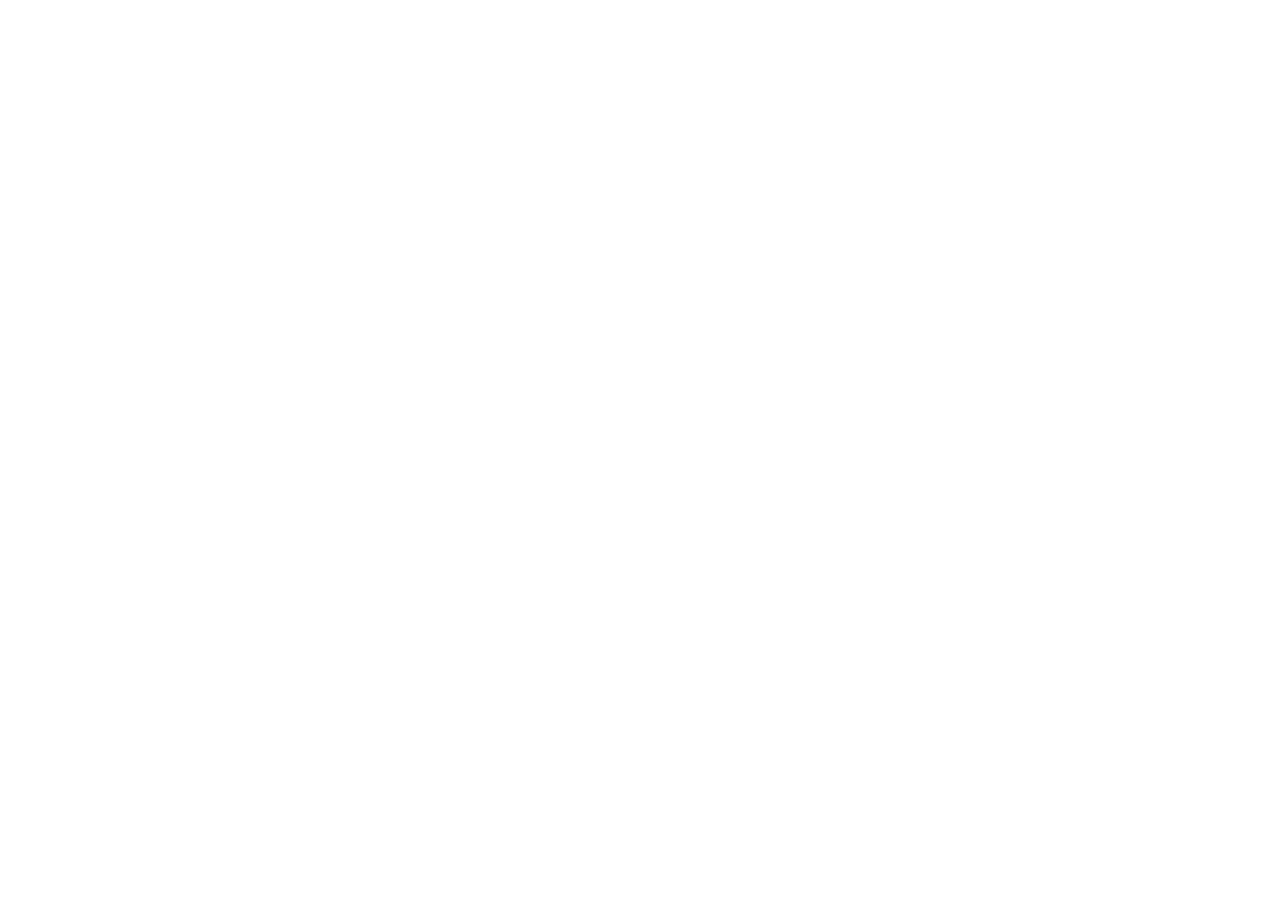
==== index.html @ 55157605 "feat: starting html structure (Fri Mar 10 2023 20:31:09 GMT+0300)" ====
<!DOCTYPE html>
<html lang="en">
<head>
  <meta charset="UTF-8">
  <meta http-equiv="X-UA-Compatible" content="IE=edge">
  <meta name="viewport" content="width=device-width, initial-scale=1.0">
  <title>Document</title>
</head>
<body>

</body>
</html>
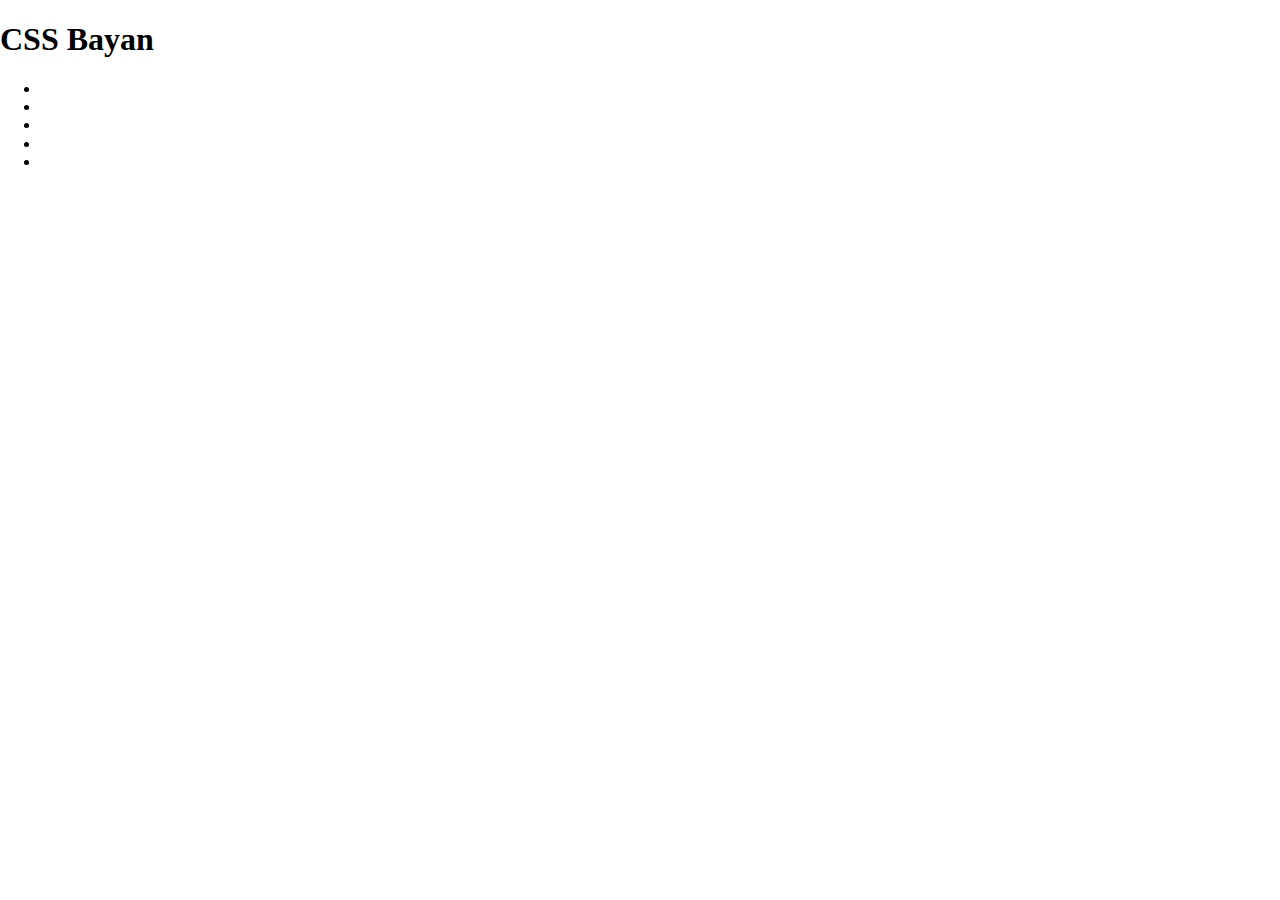
==== commit c8bd705e: "feat: add link to stylesheet and basic structure (Fri Mar 10 2023 20:35:16 GMT+0300)" ====
--- a/index.html
+++ b/index.html
@@ -2,11 +2,22 @@
 <html lang="en">
 <head>
   <meta charset="UTF-8">
-  <meta http-equiv="X-UA-Compatible" content="IE=edge">
   <meta name="viewport" content="width=device-width, initial-scale=1.0">
-  <title>Document</title>
+  <link rel="stylesheet" href="./css/normalize.css">
+  <link rel="stylesheet" href="./css/style.css">
+  <link rel="icon" href="./assets/favicon.ico">
+  <title>cssBayan</title>
 </head>
-<body>
-
+<body class="body">
+  <main class="main">
+    <h1 class="heading">CSS Bayan</h1>
+    <ul class="bayan-list">
+      <li class="bayan-list-item"></li>
+      <li class="bayan-list-item"></li>
+      <li class="bayan-list-item"></li>
+      <li class="bayan-list-item"></li>
+      <li class="bayan-list-item"></li>
+    </ul>
+  </main>
 </body>
 </html>
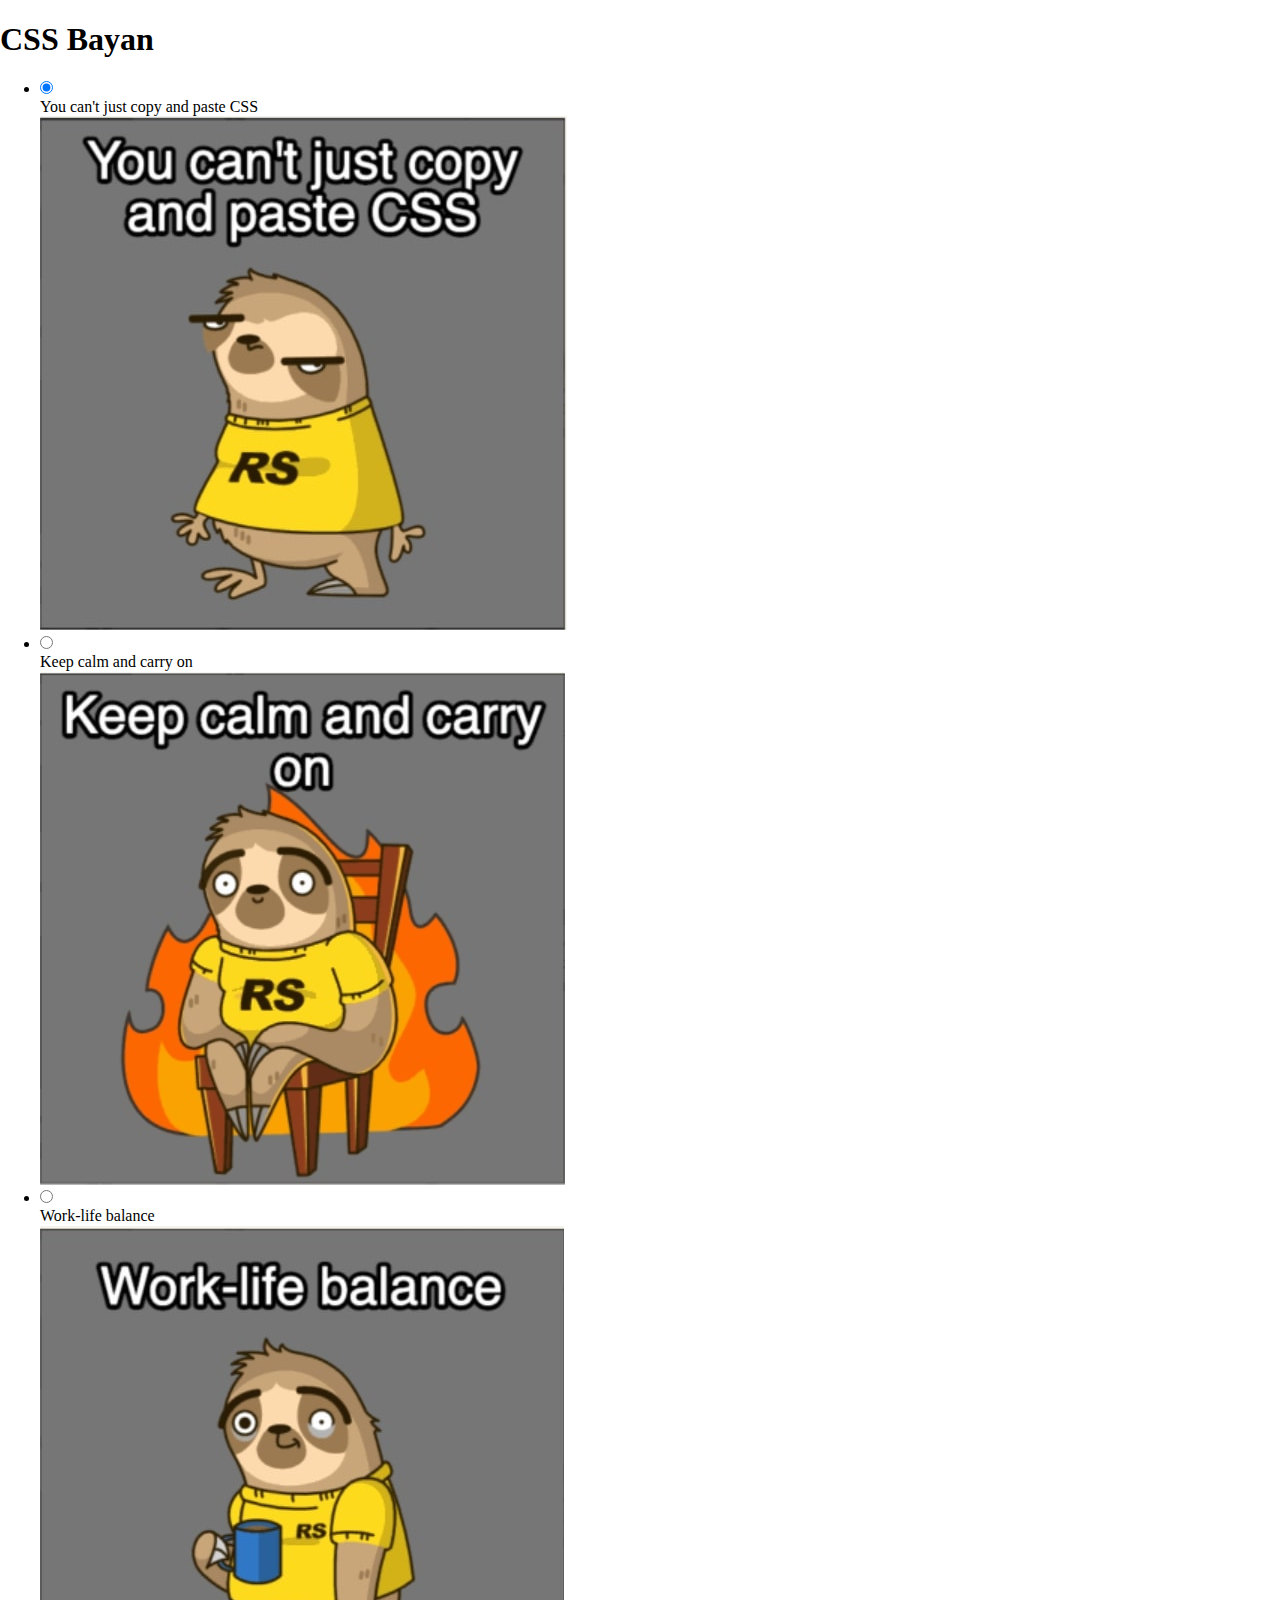
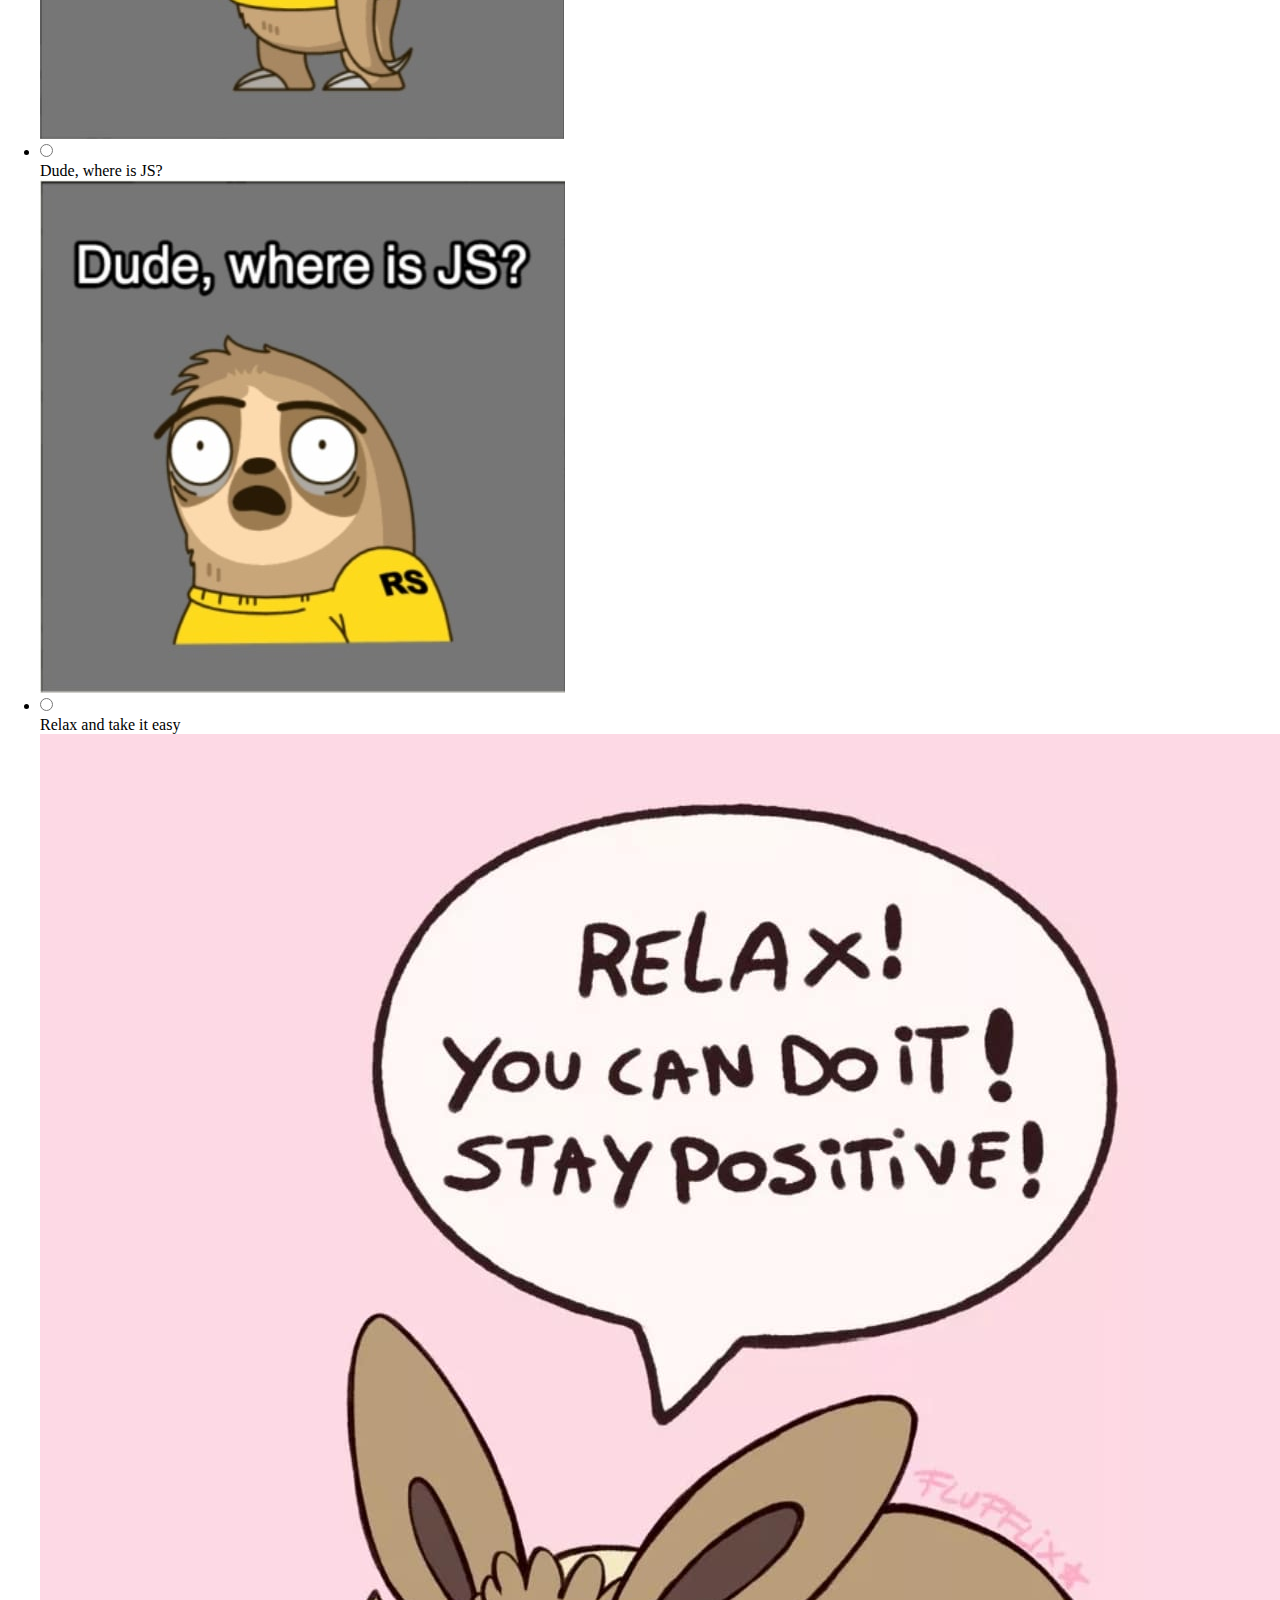
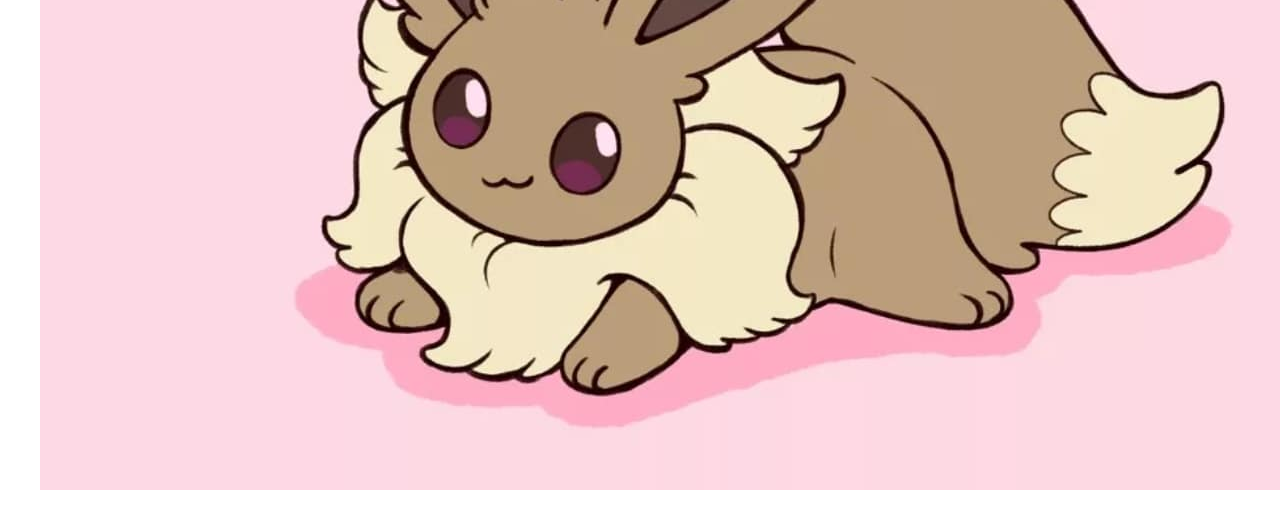
==== commit 6814bec1: "feat: add headings and images to html (Fri Mar 10 2023 20:50:30 GMT+0300)" ====
--- a/index.html
+++ b/index.html
@@ -12,11 +12,66 @@
   <main class="main">
     <h1 class="heading">CSS Bayan</h1>
     <ul class="bayan-list">
-      <li class="bayan-list-item"></li>
-      <li class="bayan-list-item"></li>
-      <li class="bayan-list-item"></li>
-      <li class="bayan-list-item"></li>
-      <li class="bayan-list-item"></li>
+      <li class="bayan-list-item">
+        <input class="bayan-input" type="radio" name="bayan-list-group" id="selection-1" checked>
+        <label class="bayan-label" for="selection-1">
+          <div class="bayan-header">
+            <div class="bayan-heading">You can't just copy and paste CSS</div>
+            <div class="bayan-show"></div>
+          </div>
+          <div class="bayan-body">
+            <img class="bayan-image" src="./assets/image-1.jpg" alt="You can't just copy and paste CSS">
+          </div>
+        </label>
+      </li>
+      <li class="bayan-list-item">
+        <input class="bayan-input" type="radio" name="bayan-list-group" id="selection-2">
+        <label class="bayan-label" for="selection-2">
+          <div class="bayan-header">
+            <div class="bayan-heading">Keep calm and carry on</div>
+            <div class="bayan-show"></div>
+          </div>
+          <div class="bayan-body">
+            <img class="bayan-image" src="./assets/image-2.jpg" alt="Keep calm and carry on">
+          </div>
+        </label>
+      </li>
+      <li class="bayan-list-item">
+        <input class="bayan-input" type="radio" name="bayan-list-group" id="selection-3">
+        <label class="bayan-label" for="selection-3">
+          <div class="bayan-header">
+            <div class="bayan-heading">Work-life balance</div>
+            <div class="bayan-show"></div>
+          </div>
+          <div class="bayan-body">
+            <img class="bayan-image" src="./assets/image-3.jpg" alt="Work-life balance">
+          </div>
+        </label>
+      </li>
+      <li class="bayan-list-item">
+        <input class="bayan-input" type="radio" name="bayan-list-group" id="selection-4">
+        <label class="bayan-label" for="selection-4">
+          <div class="bayan-header">
+            <div class="bayan-heading">Dude, where is JS?</div>
+            <div class="bayan-show"></div>
+          </div>
+          <div class="bayan-body">
+            <img class="bayan-image" src="./assets/image-4.jpg" alt="Dude, where is JS?">
+          </div>
+        </label>
+      </li>
+      <li class="bayan-list-item">
+        <input class="bayan-input" type="radio" name="bayan-list-group" id="selection-5">
+        <label class="bayan-label" for="selection-5">
+          <div class="bayan-header">
+            <div class="bayan-heading">Relax and take it easy</div>
+            <div class="bayan-show"></div>
+          </div>
+          <div class="bayan-body">
+            <img class="bayan-image" src="./assets/image-5.jpg" alt="Relax and take it easy">
+          </div>
+        </label>
+      </li>
     </ul>
   </main>
 </body>
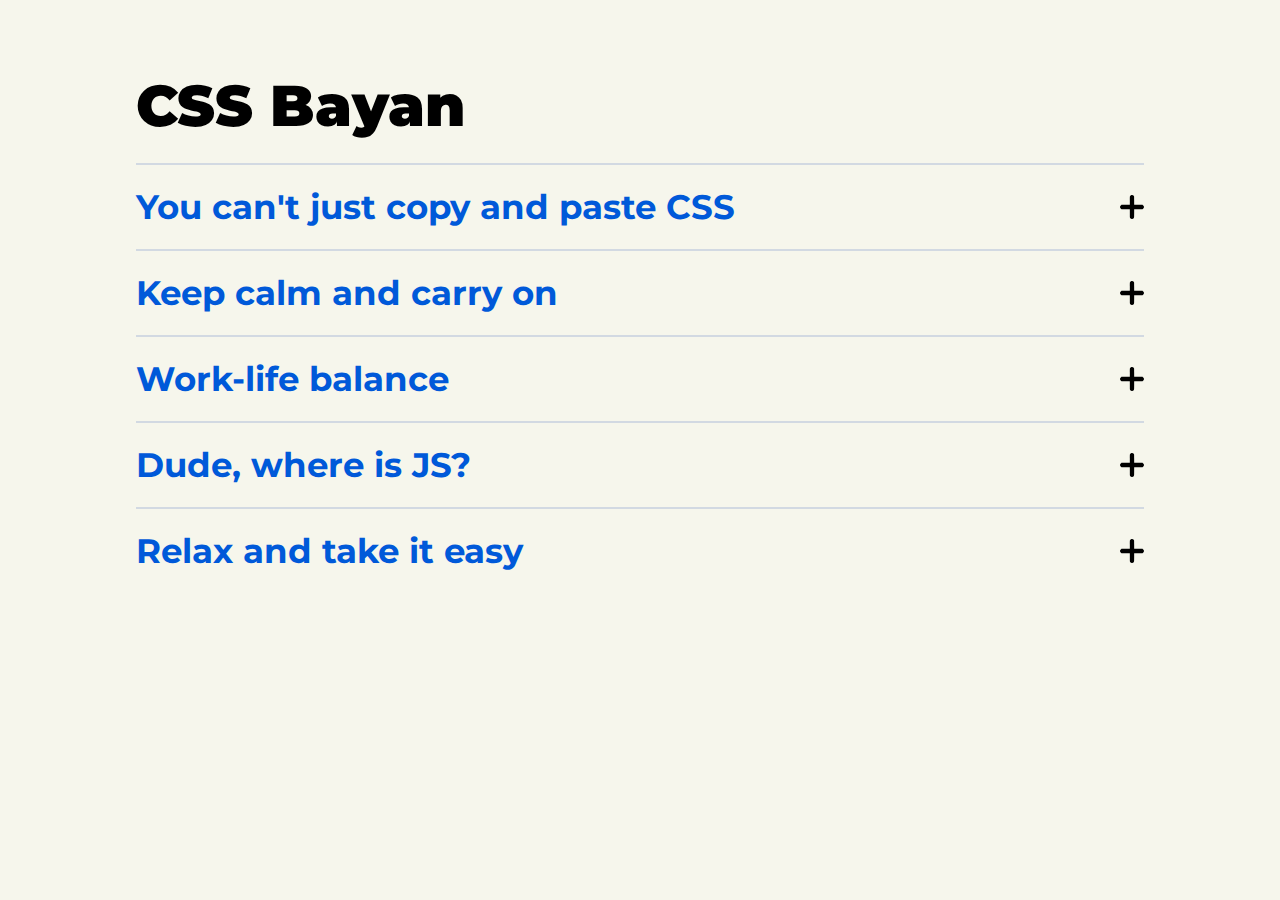
==== commit 321ba201: "fix: fix html structure for w3c and add basic css (Fri Mar 10 2023 21:32:00 GMT+0300)" ====
--- a/index.html
+++ b/index.html
@@ -15,61 +15,61 @@
       <li class="bayan-list-item">
         <input class="bayan-input" type="radio" name="bayan-list-group" id="selection-1" checked>
         <label class="bayan-label" for="selection-1">
-          <div class="bayan-header">
-            <div class="bayan-heading">You can't just copy and paste CSS</div>
-            <div class="bayan-show"></div>
-          </div>
-          <div class="bayan-body">
+          <span class="bayan-header">
+            <span class="bayan-heading">You can't just copy and paste CSS</span>
+            <span class="bayan-show"></span>
+          </span>
+          <span class="bayan-body">
             <img class="bayan-image" src="./assets/image-1.jpg" alt="You can't just copy and paste CSS">
-          </div>
+          </span>
         </label>
       </li>
       <li class="bayan-list-item">
         <input class="bayan-input" type="radio" name="bayan-list-group" id="selection-2">
         <label class="bayan-label" for="selection-2">
-          <div class="bayan-header">
-            <div class="bayan-heading">Keep calm and carry on</div>
-            <div class="bayan-show"></div>
-          </div>
-          <div class="bayan-body">
+          <span class="bayan-header">
+            <span class="bayan-heading">Keep calm and carry on</span>
+            <span class="bayan-show"></span>
+          </span>
+          <span class="bayan-body">
             <img class="bayan-image" src="./assets/image-2.jpg" alt="Keep calm and carry on">
-          </div>
+          </span>
         </label>
       </li>
       <li class="bayan-list-item">
         <input class="bayan-input" type="radio" name="bayan-list-group" id="selection-3">
         <label class="bayan-label" for="selection-3">
-          <div class="bayan-header">
-            <div class="bayan-heading">Work-life balance</div>
-            <div class="bayan-show"></div>
-          </div>
-          <div class="bayan-body">
+          <span class="bayan-header">
+            <span class="bayan-heading">Work-life balance</span>
+            <span class="bayan-show"></span>
+          </span>
+          <span class="bayan-body">
             <img class="bayan-image" src="./assets/image-3.jpg" alt="Work-life balance">
-          </div>
+          </span>
         </label>
       </li>
       <li class="bayan-list-item">
         <input class="bayan-input" type="radio" name="bayan-list-group" id="selection-4">
         <label class="bayan-label" for="selection-4">
-          <div class="bayan-header">
-            <div class="bayan-heading">Dude, where is JS?</div>
-            <div class="bayan-show"></div>
-          </div>
-          <div class="bayan-body">
+          <span class="bayan-header">
+            <span class="bayan-heading">Dude, where is JS?</span>
+            <span class="bayan-show"></span>
+          </span>
+          <span class="bayan-body">
             <img class="bayan-image" src="./assets/image-4.jpg" alt="Dude, where is JS?">
-          </div>
+          </span>
         </label>
       </li>
       <li class="bayan-list-item">
         <input class="bayan-input" type="radio" name="bayan-list-group" id="selection-5">
         <label class="bayan-label" for="selection-5">
-          <div class="bayan-header">
-            <div class="bayan-heading">Relax and take it easy</div>
-            <div class="bayan-show"></div>
-          </div>
-          <div class="bayan-body">
+          <span class="bayan-header">
+            <span class="bayan-heading">Relax and take it easy</span>
+            <span class="bayan-show"></span>
+          </span>
+          <span class="bayan-body">
             <img class="bayan-image" src="./assets/image-5.jpg" alt="Relax and take it easy">
-          </div>
+          </span>
         </label>
       </li>
     </ul>
--- a/css/style.css
+++ b/css/style.css
@@ -0,0 +1,77 @@
+@import url('https://fonts.googleapis.com/css2?family=Montserrat:wght@400;700;900&display=swap');
+
+.body {
+  min-width: 20em;
+  max-width: 55em;
+  margin: 2.5em auto;
+  font-family: 'Montserrat', sans-serif;
+  font-size: 1.2em;
+  font-weight: 400;
+  line-height: 2;
+  color: #000000;
+  background-color: #f6f6ec;
+}
+
+.main {
+  padding: 0 1.25em;
+}
+
+.heading {
+  margin: 0;
+  font-weight: 900;
+  font-size: 3em;
+}
+
+.bayan-list {
+  padding: 0;
+  margin: 0;
+  list-style: none;
+}
+
+.bayan-label {
+  border-top: 0.125em solid #d2d9e2;
+  cursor: pointer;
+  display: flex;
+  flex-direction: column;
+}
+
+.bayan-input {
+  display: none;
+}
+
+.bayan-header {
+  display: flex;
+  flex-direction: row;
+  justify-content: space-between;
+  align-items: center;
+}
+
+.bayan-heading {
+  display: block;
+  font-weight: 700;
+  font-size: 1.75em;
+  line-height: 2.5;
+  color: #0059d9;
+}
+
+.bayan-body {
+  text-align: center;
+  cursor: pointer;
+  padding-bottom: 0;
+  max-height: 0;
+  overflow: hidden;
+}
+
+.bayan-image {
+  max-width: 32.5em;
+  width: 100%;
+  height: 100%;
+  object-fit: contain;
+}
+
+.bayan-show {
+  width: 1.25em;
+  height: 1.25em;
+  background-image: url(../assets/show_btn.svg);
+  background-size: 2.5em 1.25em;
+}
